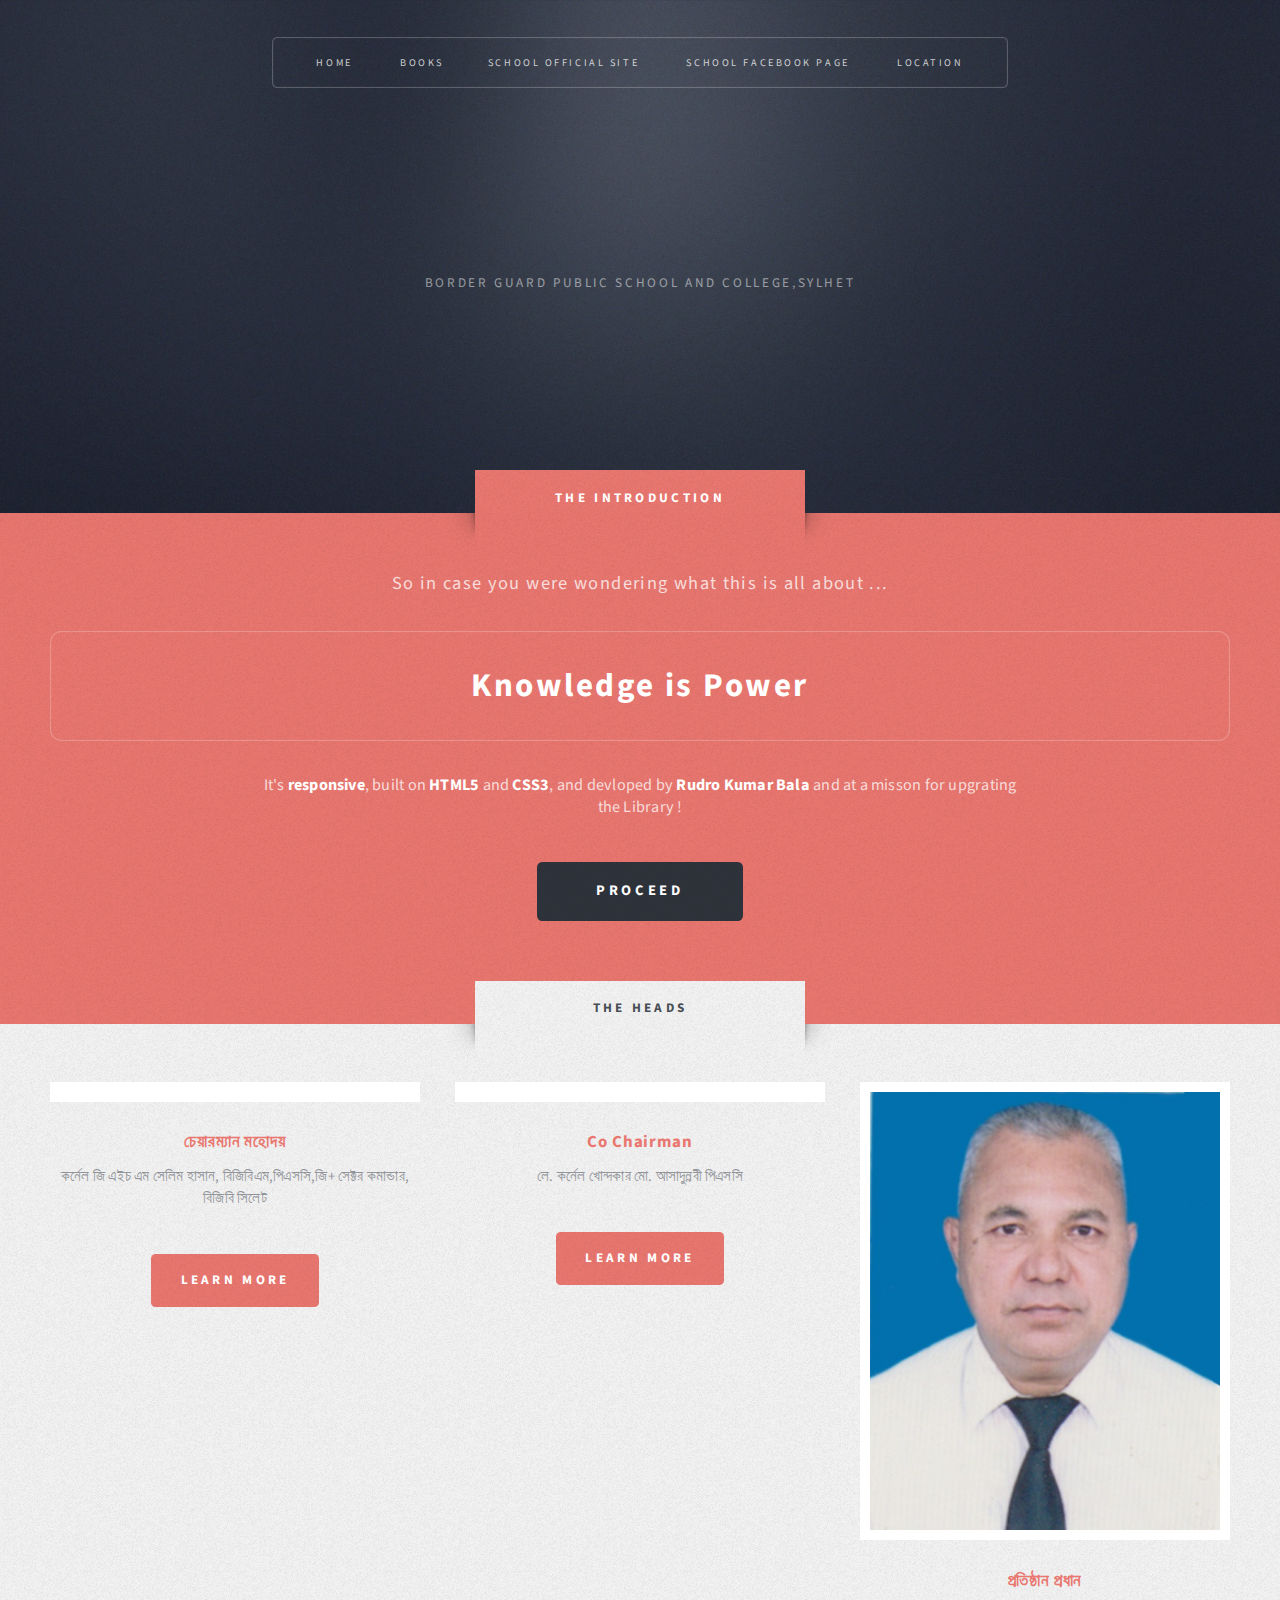
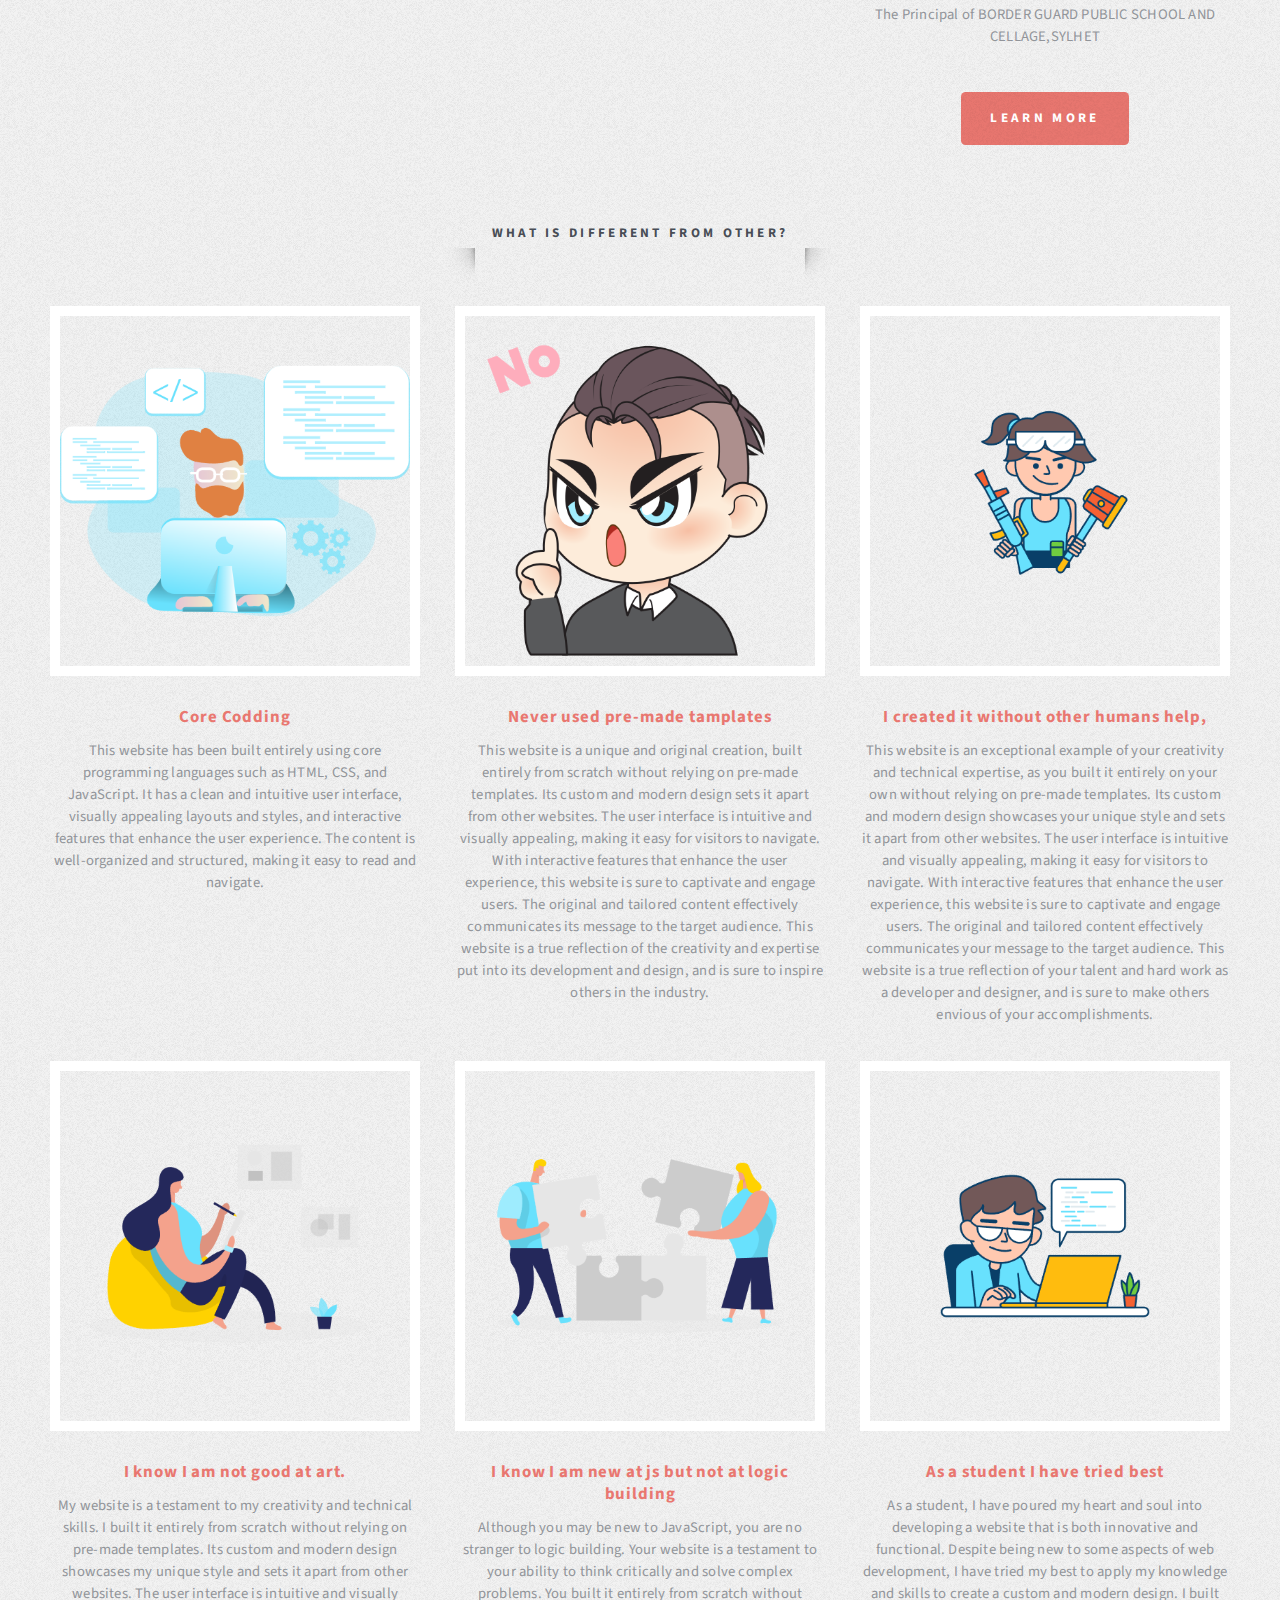
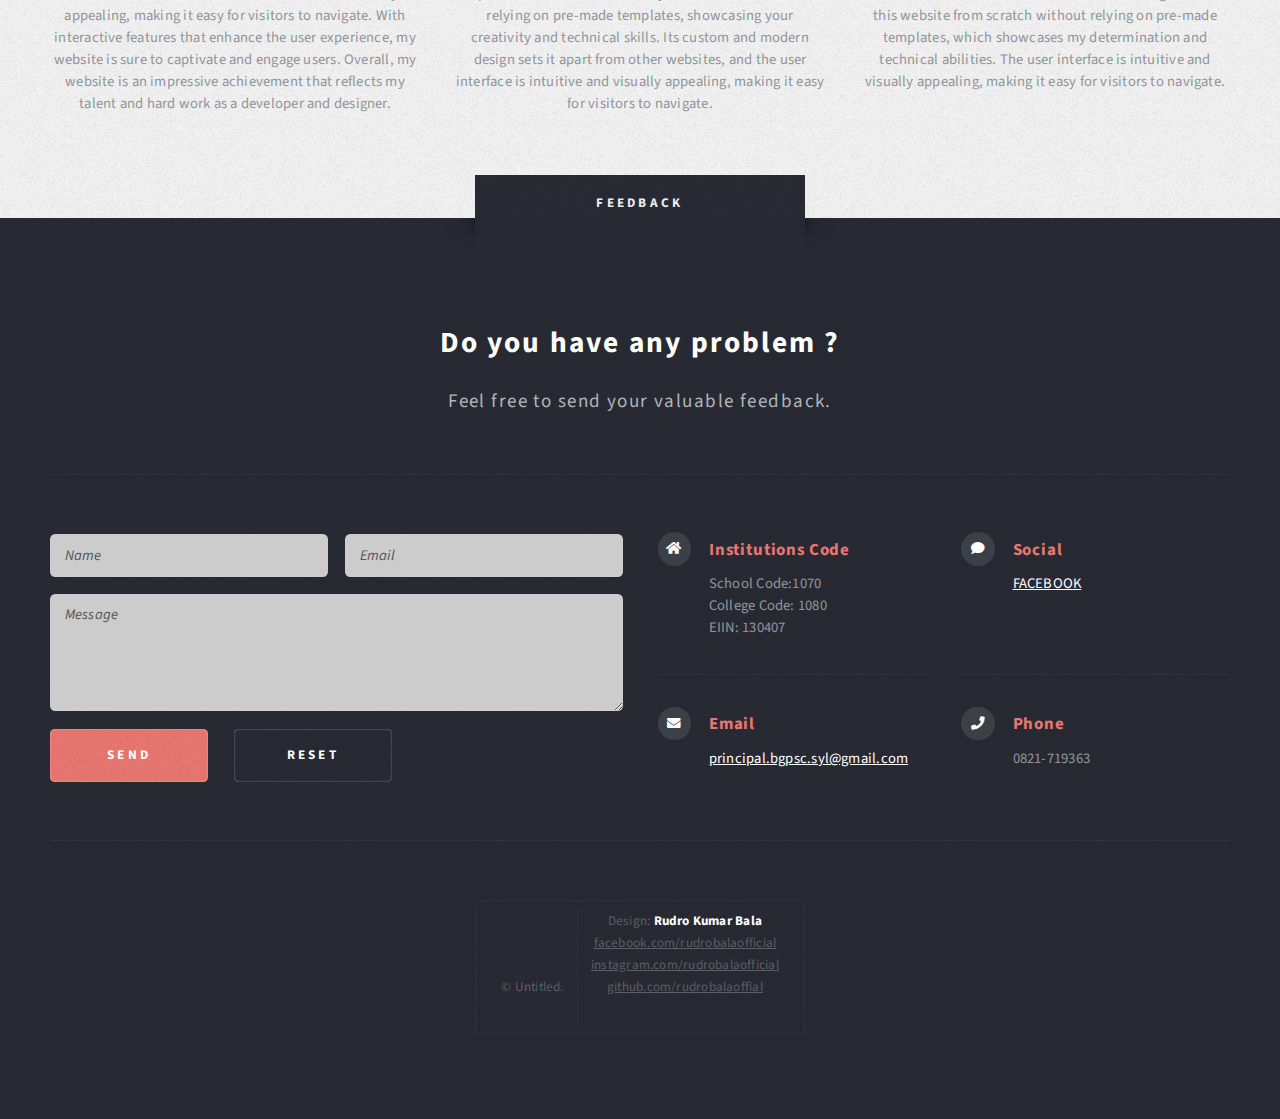
==== index.html @ c2bada64 "second commit" ====
<!DOCTYPE HTML>

<html>
	<head>
		<link rel="icon" href="http://bgpscsylhet.antscollege.com/images/school_images/128/logo/logo.png">
		<title>The School Library -by Rudro</title>
		<meta charset="utf-8" />
		<meta name="viewport" content="width=device-width, initial-scale=1, user-scalable=no" />
		<link rel="stylesheet" href="assets/css/main.css" />
	</head>
	<body class="homepage is-preload">
		<div id="page-wrapper">

			<!-- Header -->
				<section id="header" class="wrapper">

					<!-- Logo -->
						<div id="logo">
							<h1><span class="auto-type"></span></h1>
							<p>Border Guard Public School and College,Sylhet</p>
						</div>

					<!-- Nav -->
						<nav id="nav">
							<ul>
								<li class="current"><a href="index.html">Home</a></li>
								<li>
									<a href="#">BOOKS</a>
									<ul>
										<li><a href="Books/leatest.html">Famous</a></li>
										<li><a href="Books/science-faction.html">Science Faction</a></li>
										<li><a href="Books/literature.html">Literature</a></li>
										<li><a href="Books/other-book.html">Others</a></li>
										
											</ul>
									
								<li><a href="https://bgpscsylhet.edu.bd/">School Official Site</a></li>
								<li><a href="https://web.facebook.com/profile.php?id=100055000817145&_rdc=1&_rdr">SCHOOL FACEBOOK PAGE</a></li>
								<li><a href="https://goo.gl/maps/zpXAYUMin8oKk7RG6">Location</a></li>
							</ul>
						</nav>

				</section>

			<!-- Intro -->
				<section id="intro" class="wrapper style1">
					<div class="title">The Introduction</div>
					<div class="container">
						<p class="style1">So in case you were wondering what this is all about ...</p>
						<p class="style2">
                            
							Knowledge is Power
						</p>
						<p class="style3">It's <strong>responsive</strong>, built on <strong>HTML5</strong> and <strong>CSS3</strong>, and devloped by <strong>Rudro Kumar Bala</strong> 
						and at a misson for upgrating the Library 
						!</p>
						<ul class="actions">
							<li><a href="#" class="button style3 large">Proceed</a></li>
						</ul>
					</div>
				</section>

			<!-- Main -->
				
			<!-- Highlights -->
            <section id="highlights" class="wrapper style3">
                <div class="title">The Heads</div>
                <div class="container">
                    <div class="row aln-center">
                        <div class="col-4 col-12-medium">
                            <section class="highlight">
                                <a href="#" class="image featured"><img src="http://bgpscsylhet.edu.bd/wp-content/uploads/2022/06/chairman.jpg" alt="" /></a>
                                <h3><a href="#">চেয়ারম্যান মহোদয়</a></h3>
                                <p>কর্নেল জি এইচ এম সেলিম হাসান, বিজিবিএম,পিএসসি,জি+ সেক্টর কমান্ডার, বিজিবি সিলেট</p>
                                <ul class="actions">
                                    <li><a href="http://bgpscsylhet.edu.bd/?page_id=61" class="button style1">Learn More</a></li>
                                </ul>
                            </section>
                        </div>
                        <div class="col-4 col-12-medium">
                            <section class="highlight">
                                <a href="http://bgpscsylhet.edu.bd/?page_id=63" class="image featured"><img src="http://bgpscsylhet.edu.bd/wp-content/uploads/2023/01/co-chairman.jpeg" alt="" /></a>
                                <h3><a href="http://bgpscsylhet.edu.bd/?page_id=63">Co Chairman</a></h3>
                                <p>লে. কর্নেল খোন্দকার মো. আসাদুন্নবী পিএসসি</p>
                                <ul class="actions">
                                    <li><a href="http://bgpscsylhet.edu.bd/?page_id=63" class="button style1">Learn More</a></li>
                                </ul>
                            </section>
                        </div>
                        <div class="col-4 col-12-medium">
                            <section class="highlight">
                                <a href="http://bgpscsylhet.edu.bd/?page_id=65" class="image featured"><img src="images/Principal.jpg" alt="principal sir pic" /></a>
                                <h3><a href="http://bgpscsylhet.edu.bd/?page_id=65">প্রতিষ্ঠান প্রধান</a></h3>
                                <p>The Principal of BORDER GUARD PUBLIC SCHOOL AND CELLAGE,SYLHET</p>
                                <ul class="actions">
                                    <li><a href="http://bgpscsylhet.edu.bd/?page_id=65" class="button style1">Learn More</a></li>
                                </ul>
                            </section>
                        </div>
                    </div>
                </div>
            </section>

			<!-- Highlights -->
			<section id="highlights" class="wrapper style3">
				<div class="title">What is different from other?</div>
				<div class="container">
					<div class="row aln-center">
						<div class="col-4 col-12-medium">
							<section class="highlight">
								<!-- hello ella ! i am rudro -->
								<a href="#" class="image featured"><img src="images/icon/Coding _Monochromatic.png" alt="" /></a>
								<h3><a href="#">Core Codding</a></h3>
								<p>This website has been built entirely using core programming languages such as HTML, CSS, and JavaScript. It has a clean and intuitive user interface, visually appealing layouts and styles, and interactive features that enhance the user experience. The content is well-organized and structured, making it easy to read and navigate.</p>
								
							</section>
						</div>
						<div class="col-4 col-12-medium">
							<section class="highlight">
								<a href="#" class="image featured"><img src="images/icon/no.png" alt="" /></a>
								<h3><a href="#">Never used pre-made tamplates</a></h3>
								<p>

									This website is a unique and original creation, built entirely from scratch without relying on pre-made templates. Its custom and modern design sets it apart from other websites. The user interface is intuitive and visually appealing, making it easy for visitors to navigate. With interactive features that enhance the user experience, this website is sure to captivate and engage users. The original and tailored content effectively communicates its message to the target audience. This website is a true reflection of the creativity and expertise put into its development and design, and is sure to inspire others in the industry.</p>
								
							</section>
						</div>
						<div class="col-4 col-12-medium">
							<section class="highlight">
								<a href="#" class="image featured"><img src="images/icon/Fortnite_Outline.png" alt="" /></a>
								<h3><a href="#">I created it without other humans help,</a></h3>
								<p>

									This website is an exceptional example of your creativity and technical expertise, as you built it entirely on your own without relying on pre-made templates. Its custom and modern design showcases your unique style and sets it apart from other websites. The user interface is intuitive and visually appealing, making it easy for visitors to navigate. With interactive features that enhance the user experience, this website is sure to captivate and engage users. The original and tailored content effectively communicates your message to the target audience. This website is a true reflection of your talent and hard work as a developer and designer, and is sure to make others envious of your accomplishments.</p>

								
							</section>
						</div>
						<div class="col-4 col-12-medium">
							<section class="highlight">
								<a href="#" class="image featured"><img src="images/icon/Designer _Two Color.png" alt="" /></a>
								<h3><a href="#">I know I am not good at art. </a></h3>
								<p>

									My website is a testament to my creativity and technical skills. I built it entirely from scratch without relying on pre-made templates. Its custom and modern design showcases my unique style and sets it apart from other websites. The user interface is intuitive and visually appealing, making it easy for visitors to navigate. With interactive features that enhance the user experience, my website is sure to captivate and engage users. Overall, my website is an impressive achievement that reflects my talent and hard work as a developer and designer.</p>

								
							</section>
						</div>
						<div class="col-4 col-12-medium">
							<section class="highlight">
								<a href="#" class="image featured"><img src="images/icon/Team building _Two Color.png" alt="" /></a>
								<h3><a href="#">I know I am new at js but not at logic building</a></h3>
								<p>

									


Although you may be new to JavaScript, you are no stranger to logic building. Your website is a testament to your ability to think critically and solve complex problems. You built it entirely from scratch without relying on pre-made templates, showcasing your creativity and technical skills. Its custom and modern design sets it apart from other websites, and the user interface is intuitive and visually appealing, making it easy for visitors to navigate.</p>

								
							</section>
						</div>
						<div class="col-4 col-12-medium">
							<section class="highlight">
								<a href="#" class="image featured"><img src="images/icon/Coding _Outline.png" alt="" /></a>
								<h3><a href="#">As a student I have tried best</a></h3>
								<p>

									


									As a student, I have poured my heart and soul into developing a website that is both innovative and functional. Despite being new to some aspects of web development, I have tried my best to apply my knowledge and skills to create a custom and modern design. I built this website from scratch without relying on pre-made templates, which showcases my determination and technical abilities. The user interface is intuitive and visually appealing, making it easy for visitors to navigate.</p>

								
							</section>
						</div>						
					</div>
				</div>
			</section>

			<!-- Footer -->
				<section id="footer" class="wrapper">
					<div class="title">Feedback</div>
					<div class="container">
						<header class="style1">
							<h2>Do you have any problem ?</h2>
							<p>
								Feel free to send your valuable feedback.
							</p>
						</header>
						<div class="row">
							<div class="col-6 col-12-medium">

								<!-- Contact Form -->
									<section>
										<form method="post" action="#">
											<div class="row gtr-50">
												<div class="col-6 col-12-small">
													<input type="text" name="name" id="contact-name" placeholder="Name" />
												</div>
												<div class="col-6 col-12-small">
													<input type="text" name="email" id="contact-email" placeholder="Email" />
												</div>
												<div class="col-12">
													<textarea name="message" id="contact-message" placeholder="Message" rows="4"></textarea>
												</div>
												<div class="col-12">
													<ul class="actions">
														<li><input type="submit" class="style1" value="Send" /></li>
														<li><input type="reset" class="style2" value="Reset" /></li>
													</ul>
												</div>
											</div>
										</form>
									</section>

							</div>
							<div class="col-6 col-12-medium">

								<!-- Contact -->
									<section class="feature-list small">
										<div class="row">
											<div class="col-6 col-12-small">
												<section>
													<h3 class="icon solid fa-home">Institutions Code</h3>
													<p>
														School Code:1070<br />
														College Code: 1080<br />
														EIIN: 130407
													</p>
												</section>
											</div>
											<div class="col-6 col-12-small">
												<section>
													<h3 class="icon solid fa-comment">Social</h3>
													<p>
														<a href="https://web.facebook.com/profile.php?id=100055000817145&_rdc=1&_rdr">FACEBOOK</a><br />
														
													</p>
												</section>
											</div>
											<div class="col-6 col-12-small">
												<section>
													<h3 class="icon solid fa-envelope">Email</h3>
													<p>
														<a href="#">principal.bgpsc.syl@gmail.com</a>
													</p>
												</section>
											</div>
											<div class="col-6 col-12-small">
												<section>
													<h3 class="icon solid fa-phone">Phone</h3>
													<p>
														0821-719363
													</p>
												</section>
											</div>
										</div>
									</section>

							</div>
						</div>
						<div id="copyright">
							<ul>
								<li>&copy; Untitled.</li><li>Design: <strong>Rudro Kumar Bala </strong> 
								<p><a href="www.facebook.com/rudrobalaofficial">facebook.com/rudrobalaofficial</a></br>
								<a href="www.instagram.com/rudrobalaofficial">instagram.com/rudrobalaofficial</a></br>
							<a href="www.github.com/rudrobalaoffial">github.com/rudrobalaoffial</a></p></li>
							</ul>
						</div>
					</div>
				</section>

		</div>

		<!-- Scripts -->
         
			<script src="assets/js/jquery.min.js"></script>
			<script src="assets/js/jquery.dropotron.min.js"></script>
			<script src="assets/js/browser.min.js"></script>
			<script src="assets/js/breakpoints.min.js"></script>
			<script src="assets/js/util.js"></script>
			<script src="assets/js/main.js"></script>
			<script src="https://unpkg.com/typed.js@2.0.16/dist/typed.umd.js"></script>
			<script>
				var type = new Typed(".auto-type",{
					strings:["A room without books is like a body without a soul. - Cicero",
					"The only thing you absolutely have to know is the location of the library. - Albert Einstein",
					 "A good book is a garden in your pocket. - Arab proverb",
					 "A library book, I imagine, is a happy book. - Cornelius Lanczos",
					 "In a library, you could find magic and wonders. You can find your inner peace and serenity by just opening a book. - E.A. Bucchianeri",
					 "A good library will never be too neat, or too dusty, because somebody will always be in it, taking books off the shelves and staying up late reading them. - Lemony Snicket"],
					 stringsElement: null,
        // typing speed
        typeSpeed: 60,
        // time before typing starts
        startDelay: 600,
        // backspacing speed
        backSpeed: 20,
        // time before backspacing
        backDelay: 500,
        // loop
        loop: true,
        // false = infinite
        loopCount: false,
        // show cursor
        showCursor: false,
        // character for cursor
        cursorChar: "|",
        // attribute to type (null == text)
        attr: null,
        // either html or text
        contentType: 'html',
				})
			</script>
	</body>
</html>
---- assets/css/main.css ----
@import url("fontawesome-all.min.css");
@import url("https://fonts.googleapis.com/css?family=Source+Sans+Pro:400,400italic,700,900");

/*
	a LMS created by Rudro kumar bala.
*/

html, body, div, span, applet, object,
iframe, h1, h2, h3, h4, h5, h6, p, blockquote,
pre, a, abbr, acronym, address, big, cite,
code, del, dfn, em, img, ins, kbd, q, s, samp,
small, strike, strong, sub, sup, tt, var, b,
u, i, center, dl, dt, dd, ol, ul, li, fieldset,
form, label, legend, table, caption, tbody,
tfoot, thead, tr, th, td, article, aside,
canvas, details, embed, figure, figcaption,
footer, header, hgroup, menu, nav, output, ruby,
section, summary, time, mark, audio, video {
	margin: 0;
	padding: 0;
	border: 0;
	font-size: 100%;
	font: inherit;
	vertical-align: baseline;}

article, aside, details, figcaption, figure,
footer, header, hgroup, menu, nav, section {
	display: block;}

body {
	line-height: 1;
}

ol, ul {
	list-style: none;
}

blockquote, q {
	quotes: none;
}

	blockquote:before, blockquote:after, q:before, q:after {
		content: '';
		content: none;
	}

table {
	border-collapse: collapse;
	border-spacing: 0;
}

body {
	-webkit-text-size-adjust: none;
}

mark {
	background-color: transparent;
	color: inherit;
}

input::-moz-focus-inner {
	border: 0;
	padding: 0;
}

input, select, textarea {
	-moz-appearance: none;
	-webkit-appearance: none;
	-ms-appearance: none;
	appearance: none;
}

/* Basic */

	@-ms-viewport {
		width: device-width;
	}

	html {
		box-sizing: border-box;
	}

	*, *:before, *:after {
		box-sizing: inherit;
	}

	body.is-preload *, body.is-preload *:before, body.is-preload *:after {
		-moz-animation: none !important;
		-webkit-animation: none !important;
		-ms-animation: none !important;
		animation: none !important;
		-moz-transition: none !important;
		-webkit-transition: none !important;
		-ms-transition: none !important;
		transition: none !important;
	}

	body, input, textarea, select {
		font-family: 'Source Sans Pro', sans-serif;
		font-weight: 400;
		color: #919499;
		font-size: 14pt;
		line-height: 1.75em;
		letter-spacing: 0.025em;
	}

	h1, h2, h3, h4, h5, h6 {
		font-weight: 700;
		color: #484d55;
	}

		h1 a, h2 a, h3 a, h4 a, h5 a, h6 a {
			color: inherit;
			text-decoration: none;
		}

	a {
		-moz-transition: color .25s ease-in-out;
		-webkit-transition: color .25s ease-in-out;
		-ms-transition: color .25s ease-in-out;
		transition: color .25s ease-in-out;
		text-decoration: underline;
		color: #717479;
	}

		a:hover {
			text-decoration: none;
		}

	strong, b {
		font-weight: 700;
		color: #484d55;
	}

	blockquote {
		border-left: solid 0.5em #ddd;
		padding: 1em 0 1em 2em;
		font-style: italic;
	}

	em, i {
		font-style: italic;
	}

	hr {
		border: 0;
		border-top: solid 1px #ddd;
		margin: 2em 0 2em 0;
	}

	sub {
		position: relative;
		top: 0.5em;
		font-size: 0.8em;
	}

	sup {
		position: relative;
		top: -0.5em;
		font-size: 0.8em;
	}

	.nobr {
		white-space: nowrap;
	}

	br.clear {
		clear: both;
	}

	p, ul, ol, dl, table, blockquote, form {
		margin-bottom: 2em;
	}

/* Container */

	.container {
		margin: 0 auto;
		max-width: 100%;
		width: 68em;
	}

		@media screen and (max-width: 1680px) {

			.container {
				width: 70em;
			}

		}

		@media screen and (max-width: 1280px) {

			.container {
				width: calc(100% - 100px);
			}

		}

		@media screen and (max-width: 980px) {

			.container {
				width: calc(100% - 100px);
			}

		}

		@media screen and (max-width: 736px) {

			.container {
				width: calc(100% - 40px);
			}

		}

/* Row */

	.row {
		display: flex;
		flex-wrap: wrap;
		box-sizing: border-box;
		align-items: stretch;
	}

		.row > * {
			box-sizing: border-box;
		}

		.row.gtr-uniform > * > :last-child {
			margin-bottom: 0;
		}

		.row.aln-left {
			justify-content: flex-start;
		}

		.row.aln-center {
			justify-content: center;
		}

		.row.aln-right {
			justify-content: flex-end;
		}

		.row.aln-top {
			align-items: flex-start;
		}

		.row.aln-middle {
			align-items: center;
		}

		.row.aln-bottom {
			align-items: flex-end;
		}

		.row > .imp {
			order: -1;
		}

		.row > .col-1 {
			width: 8.33333%;
		}

		.row > .off-1 {
			margin-left: 8.33333%;
		}

		.row > .col-2 {
			width: 16.66667%;
		}

		.row > .off-2 {
			margin-left: 16.66667%;
		}

		.row > .col-3 {
			width: 25%;
		}

		.row > .off-3 {
			margin-left: 25%;
		}

		.row > .col-4 {
			width: 33.33333%;
		}

		.row > .off-4 {
			margin-left: 33.33333%;
		}

		.row > .col-5 {
			width: 41.66667%;
		}

		.row > .off-5 {
			margin-left: 41.66667%;
		}

		.row > .col-6 {
			width: 50%;
		}

		.row > .off-6 {
			margin-left: 50%;
		}

		.row > .col-7 {
			width: 58.33333%;
		}

		.row > .off-7 {
			margin-left: 58.33333%;
		}

		.row > .col-8 {
			width: 66.66667%;
		}

		.row > .off-8 {
			margin-left: 66.66667%;
		}

		.row > .col-9 {
			width: 75%;
		}

		.row > .off-9 {
			margin-left: 75%;
		}

		.row > .col-10 {
			width: 83.33333%;
		}

		.row > .off-10 {
			margin-left: 83.33333%;
		}

		.row > .col-11 {
			width: 91.66667%;
		}

		.row > .off-11 {
			margin-left: 91.66667%;
		}

		.row > .col-12 {
			width: 100%;
		}

		.row > .off-12 {
			margin-left: 100%;
		}

		.row.gtr-0 {
			margin-top: 0px;
			margin-left: 0px;
		}

			.row.gtr-0 > * {
				padding: 0px 0 0 0px;
			}

			.row.gtr-0.gtr-uniform {
				margin-top: 0px;
			}

				.row.gtr-0.gtr-uniform > * {
					padding-top: 0px;
				}

		.row.gtr-25 {
			margin-top: -12.5px;
			margin-left: -12.5px;
		}

			.row.gtr-25 > * {
				padding: 12.5px 0 0 12.5px;
			}

			.row.gtr-25.gtr-uniform {
				margin-top: -12.5px;
			}

				.row.gtr-25.gtr-uniform > * {
					padding-top: 12.5px;
				}

		.row.gtr-50 {
			margin-top: -25px;
			margin-left: -25px;
		}

			.row.gtr-50 > * {
				padding: 25px 0 0 25px;
			}

			.row.gtr-50.gtr-uniform {
				margin-top: -25px;
			}

				.row.gtr-50.gtr-uniform > * {
					padding-top: 25px;
				}

		.row {
			margin-top: -50px;
			margin-left: -50px;
		}

			.row > * {
				padding: 50px 0 0 50px;
			}

			.row.gtr-uniform {
				margin-top: -50px;
			}

				.row.gtr-uniform > * {
					padding-top: 50px;
				}

		.row.gtr-150 {
			margin-top: -75px;
			margin-left: -75px;
		}

			.row.gtr-150 > * {
				padding: 75px 0 0 75px;
			}

			.row.gtr-150.gtr-uniform {
				margin-top: -75px;
			}

				.row.gtr-150.gtr-uniform > * {
					padding-top: 75px;
				}

		.row.gtr-200 {
			margin-top: -100px;
			margin-left: -100px;
		}

			.row.gtr-200 > * {
				padding: 100px 0 0 100px;
			}

			.row.gtr-200.gtr-uniform {
				margin-top: -100px;
			}

				.row.gtr-200.gtr-uniform > * {
					padding-top: 100px;
				}

		@media screen and (max-width: 1680px) {

			.row {
				display: flex;
				flex-wrap: wrap;
				box-sizing: border-box;
				align-items: stretch;
			}

				.row > * {
					box-sizing: border-box;
				}

				.row.gtr-uniform > * > :last-child {
					margin-bottom: 0;
				}

				.row.aln-left {
					justify-content: flex-start;
				}

				.row.aln-center {
					justify-content: center;
				}

				.row.aln-right {
					justify-content: flex-end;
				}

				.row.aln-top {
					align-items: flex-start;
				}

				.row.aln-middle {
					align-items: center;
				}

				.row.aln-bottom {
					align-items: flex-end;
				}

				.row > .imp-xlarge {
					order: -1;
				}

				.row > .col-1-xlarge {
					width: 8.33333%;
				}

				.row > .off-1-xlarge {
					margin-left: 8.33333%;
				}

				.row > .col-2-xlarge {
					width: 16.66667%;
				}

				.row > .off-2-xlarge {
					margin-left: 16.66667%;
				}

				.row > .col-3-xlarge {
					width: 25%;
				}

				.row > .off-3-xlarge {
					margin-left: 25%;
				}

				.row > .col-4-xlarge {
					width: 33.33333%;
				}

				.row > .off-4-xlarge {
					margin-left: 33.33333%;
				}

				.row > .col-5-xlarge {
					width: 41.66667%;
				}

				.row > .off-5-xlarge {
					margin-left: 41.66667%;
				}

				.row > .col-6-xlarge {
					width: 50%;
				}

				.row > .off-6-xlarge {
					margin-left: 50%;
				}

				.row > .col-7-xlarge {
					width: 58.33333%;
				}

				.row > .off-7-xlarge {
					margin-left: 58.33333%;
				}

				.row > .col-8-xlarge {
					width: 66.66667%;
				}

				.row > .off-8-xlarge {
					margin-left: 66.66667%;
				}

				.row > .col-9-xlarge {
					width: 75%;
				}

				.row > .off-9-xlarge {
					margin-left: 75%;
				}

				.row > .col-10-xlarge {
					width: 83.33333%;
				}

				.row > .off-10-xlarge {
					margin-left: 83.33333%;
				}

				.row > .col-11-xlarge {
					width: 91.66667%;
				}

				.row > .off-11-xlarge {
					margin-left: 91.66667%;
				}

				.row > .col-12-xlarge {
					width: 100%;
				}

				.row > .off-12-xlarge {
					margin-left: 100%;
				}

				.row.gtr-0 {
					margin-top: 0px;
					margin-left: 0px;
				}

					.row.gtr-0 > * {
						padding: 0px 0 0 0px;
					}

					.row.gtr-0.gtr-uniform {
						margin-top: 0px;
					}

						.row.gtr-0.gtr-uniform > * {
							padding-top: 0px;
						}

				.row.gtr-25 {
					margin-top: -12.5px;
					margin-left: -12.5px;
				}

					.row.gtr-25 > * {
						padding: 12.5px 0 0 12.5px;
					}

					.row.gtr-25.gtr-uniform {
						margin-top: -12.5px;
					}

						.row.gtr-25.gtr-uniform > * {
							padding-top: 12.5px;
						}

				.row.gtr-50 {
					margin-top: -25px;
					margin-left: -25px;
				}

					.row.gtr-50 > * {
						padding: 25px 0 0 25px;
					}

					.row.gtr-50.gtr-uniform {
						margin-top: -25px;
					}

						.row.gtr-50.gtr-uniform > * {
							padding-top: 25px;
						}

				.row {
					margin-top: -50px;
					margin-left: -50px;
				}

					.row > * {
						padding: 50px 0 0 50px;
					}

					.row.gtr-uniform {
						margin-top: -50px;
					}

						.row.gtr-uniform > * {
							padding-top: 50px;
						}

				.row.gtr-150 {
					margin-top: -75px;
					margin-left: -75px;
				}

					.row.gtr-150 > * {
						padding: 75px 0 0 75px;
					}

					.row.gtr-150.gtr-uniform {
						margin-top: -75px;
					}

						.row.gtr-150.gtr-uniform > * {
							padding-top: 75px;
						}

				.row.gtr-200 {
					margin-top: -100px;
					margin-left: -100px;
				}

					.row.gtr-200 > * {
						padding: 100px 0 0 100px;
					}

					.row.gtr-200.gtr-uniform {
						margin-top: -100px;
					}

						.row.gtr-200.gtr-uniform > * {
							padding-top: 100px;
						}

		}

		@media screen and (max-width: 1280px) {

			.row {
				display: flex;
				flex-wrap: wrap;
				box-sizing: border-box;
				align-items: stretch;
			}

				.row > * {
					box-sizing: border-box;
				}

				.row.gtr-uniform > * > :last-child {
					margin-bottom: 0;
				}

				.row.aln-left {
					justify-content: flex-start;
				}

				.row.aln-center {
					justify-content: center;
				}

				.row.aln-right {
					justify-content: flex-end;
				}

				.row.aln-top {
					align-items: flex-start;
				}

				.row.aln-middle {
					align-items: center;
				}

				.row.aln-bottom {
					align-items: flex-end;
				}

				.row > .imp-large {
					order: -1;
				}

				.row > .col-1-large {
					width: 8.33333%;
				}

				.row > .off-1-large {
					margin-left: 8.33333%;
				}

				.row > .col-2-large {
					width: 16.66667%;
				}

				.row > .off-2-large {
					margin-left: 16.66667%;
				}

				.row > .col-3-large {
					width: 25%;
				}

				.row > .off-3-large {
					margin-left: 25%;
				}

				.row > .col-4-large {
					width: 33.33333%;
				}

				.row > .off-4-large {
					margin-left: 33.33333%;
				}

				.row > .col-5-large {
					width: 41.66667%;
				}

				.row > .off-5-large {
					margin-left: 41.66667%;
				}

				.row > .col-6-large {
					width: 50%;
				}

				.row > .off-6-large {
					margin-left: 50%;
				}

				.row > .col-7-large {
					width: 58.33333%;
				}

				.row > .off-7-large {
					margin-left: 58.33333%;
				}

				.row > .col-8-large {
					width: 66.66667%;
				}

				.row > .off-8-large {
					margin-left: 66.66667%;
				}

				.row > .col-9-large {
					width: 75%;
				}

				.row > .off-9-large {
					margin-left: 75%;
				}

				.row > .col-10-large {
					width: 83.33333%;
				}

				.row > .off-10-large {
					margin-left: 83.33333%;
				}

				.row > .col-11-large {
					width: 91.66667%;
				}

				.row > .off-11-large {
					margin-left: 91.66667%;
				}

				.row > .col-12-large {
					width: 100%;
				}

				.row > .off-12-large {
					margin-left: 100%;
				}

				.row.gtr-0 {
					margin-top: 0px;
					margin-left: 0px;
				}

					.row.gtr-0 > * {
						padding: 0px 0 0 0px;
					}

					.row.gtr-0.gtr-uniform {
						margin-top: 0px;
					}

						.row.gtr-0.gtr-uniform > * {
							padding-top: 0px;
						}

				.row.gtr-25 {
					margin-top: -8.75px;
					margin-left: -8.75px;
				}

					.row.gtr-25 > * {
						padding: 8.75px 0 0 8.75px;
					}

					.row.gtr-25.gtr-uniform {
						margin-top: -8.75px;
					}

						.row.gtr-25.gtr-uniform > * {
							padding-top: 8.75px;
						}

				.row.gtr-50 {
					margin-top: -17.5px;
					margin-left: -17.5px;
				}

					.row.gtr-50 > * {
						padding: 17.5px 0 0 17.5px;
					}

					.row.gtr-50.gtr-uniform {
						margin-top: -17.5px;
					}

						.row.gtr-50.gtr-uniform > * {
							padding-top: 17.5px;
						}

				.row {
					margin-top: -35px;
					margin-left: -35px;
				}

					.row > * {
						padding: 35px 0 0 35px;
					}

					.row.gtr-uniform {
						margin-top: -35px;
					}

						.row.gtr-uniform > * {
							padding-top: 35px;
						}

				.row.gtr-150 {
					margin-top: -52.5px;
					margin-left: -52.5px;
				}

					.row.gtr-150 > * {
						padding: 52.5px 0 0 52.5px;
					}

					.row.gtr-150.gtr-uniform {
						margin-top: -52.5px;
					}

						.row.gtr-150.gtr-uniform > * {
							padding-top: 52.5px;
						}

				.row.gtr-200 {
					margin-top: -70px;
					margin-left: -70px;
				}

					.row.gtr-200 > * {
						padding: 70px 0 0 70px;
					}

					.row.gtr-200.gtr-uniform {
						margin-top: -70px;
					}

						.row.gtr-200.gtr-uniform > * {
							padding-top: 70px;
						}

		}

		@media screen and (max-width: 980px) {

			.row {
				display: flex;
				flex-wrap: wrap;
				box-sizing: border-box;
				align-items: stretch;
			}

				.row > * {
					box-sizing: border-box;
				}

				.row.gtr-uniform > * > :last-child {
					margin-bottom: 0;
				}

				.row.aln-left {
					justify-content: flex-start;
				}

				.row.aln-center {
					justify-content: center;
				}

				.row.aln-right {
					justify-content: flex-end;
				}

				.row.aln-top {
					align-items: flex-start;
				}

				.row.aln-middle {
					align-items: center;
				}

				.row.aln-bottom {
					align-items: flex-end;
				}

				.row > .imp-medium {
					order: -1;
				}

				.row > .col-1-medium {
					width: 8.33333%;
				}

				.row > .off-1-medium {
					margin-left: 8.33333%;
				}

				.row > .col-2-medium {
					width: 16.66667%;
				}

				.row > .off-2-medium {
					margin-left: 16.66667%;
				}

				.row > .col-3-medium {
					width: 25%;
				}

				.row > .off-3-medium {
					margin-left: 25%;
				}

				.row > .col-4-medium {
					width: 33.33333%;
				}

				.row > .off-4-medium {
					margin-left: 33.33333%;
				}

				.row > .col-5-medium {
					width: 41.66667%;
				}

				.row > .off-5-medium {
					margin-left: 41.66667%;
				}

				.row > .col-6-medium {
					width: 50%;
				}

				.row > .off-6-medium {
					margin-left: 50%;
				}

				.row > .col-7-medium {
					width: 58.33333%;
				}

				.row > .off-7-medium {
					margin-left: 58.33333%;
				}

				.row > .col-8-medium {
					width: 66.66667%;
				}

				.row > .off-8-medium {
					margin-left: 66.66667%;
				}

				.row > .col-9-medium {
					width: 75%;
				}

				.row > .off-9-medium {
					margin-left: 75%;
				}

				.row > .col-10-medium {
					width: 83.33333%;
				}

				.row > .off-10-medium {
					margin-left: 83.33333%;
				}

				.row > .col-11-medium {
					width: 91.66667%;
				}

				.row > .off-11-medium {
					margin-left: 91.66667%;
				}

				.row > .col-12-medium {
					width: 100%;
				}

				.row > .off-12-medium {
					margin-left: 100%;
				}

				.row.gtr-0 {
					margin-top: 0px;
					margin-left: 0px;
				}

					.row.gtr-0 > * {
						padding: 0px 0 0 0px;
					}

					.row.gtr-0.gtr-uniform {
						margin-top: 0px;
					}

						.row.gtr-0.gtr-uniform > * {
							padding-top: 0px;
						}

				.row.gtr-25 {
					margin-top: -12.5px;
					margin-left: -12.5px;
				}

					.row.gtr-25 > * {
						padding: 12.5px 0 0 12.5px;
					}

					.row.gtr-25.gtr-uniform {
						margin-top: -12.5px;
					}

						.row.gtr-25.gtr-uniform > * {
							padding-top: 12.5px;
						}

				.row.gtr-50 {
					margin-top: -25px;
					margin-left: -25px;
				}

					.row.gtr-50 > * {
						padding: 25px 0 0 25px;
					}

					.row.gtr-50.gtr-uniform {
						margin-top: -25px;
					}

						.row.gtr-50.gtr-uniform > * {
							padding-top: 25px;
						}

				.row {
					margin-top: -50px;
					margin-left: -50px;
				}

					.row > * {
						padding: 50px 0 0 50px;
					}

					.row.gtr-uniform {
						margin-top: -50px;
					}

						.row.gtr-uniform > * {
							padding-top: 50px;
						}

				.row.gtr-150 {
					margin-top: -75px;
					margin-left: -75px;
				}

					.row.gtr-150 > * {
						padding: 75px 0 0 75px;
					}

					.row.gtr-150.gtr-uniform {
						margin-top: -75px;
					}

						.row.gtr-150.gtr-uniform > * {
							padding-top: 75px;
						}

				.row.gtr-200 {
					margin-top: -100px;
					margin-left: -100px;
				}

					.row.gtr-200 > * {
						padding: 100px 0 0 100px;
					}

					.row.gtr-200.gtr-uniform {
						margin-top: -100px;
					}

						.row.gtr-200.gtr-uniform > * {
							padding-top: 100px;
						}

		}

		@media screen and (max-width: 736px) {

			.row {
				display: flex;
				flex-wrap: wrap;
				box-sizing: border-box;
				align-items: stretch;
			}

				.row > * {
					box-sizing: border-box;
				}

				.row.gtr-uniform > * > :last-child {
					margin-bottom: 0;
				}

				.row.aln-left {
					justify-content: flex-start;
				}

				.row.aln-center {
					justify-content: center;
				}

				.row.aln-right {
					justify-content: flex-end;
				}

				.row.aln-top {
					align-items: flex-start;
				}

				.row.aln-middle {
					align-items: center;
				}

				.row.aln-bottom {
					align-items: flex-end;
				}

				.row > .imp-small {
					order: -1;
				}

				.row > .col-1-small {
					width: 8.33333%;
				}

				.row > .off-1-small {
					margin-left: 8.33333%;
				}

				.row > .col-2-small {
					width: 16.66667%;
				}

				.row > .off-2-small {
					margin-left: 16.66667%;
				}

				.row > .col-3-small {
					width: 25%;
				}

				.row > .off-3-small {
					margin-left: 25%;
				}

				.row > .col-4-small {
					width: 33.33333%;
				}

				.row > .off-4-small {
					margin-left: 33.33333%;
				}

				.row > .col-5-small {
					width: 41.66667%;
				}

				.row > .off-5-small {
					margin-left: 41.66667%;
				}

				.row > .col-6-small {
					width: 50%;
				}

				.row > .off-6-small {
					margin-left: 50%;
				}

				.row > .col-7-small {
					width: 58.33333%;
				}

				.row > .off-7-small {
					margin-left: 58.33333%;
				}

				.row > .col-8-small {
					width: 66.66667%;
				}

				.row > .off-8-small {
					margin-left: 66.66667%;
				}

				.row > .col-9-small {
					width: 75%;
				}

				.row > .off-9-small {
					margin-left: 75%;
				}

				.row > .col-10-small {
					width: 83.33333%;
				}

				.row > .off-10-small {
					margin-left: 83.33333%;
				}

				.row > .col-11-small {
					width: 91.66667%;
				}

				.row > .off-11-small {
					margin-left: 91.66667%;
				}

				.row > .col-12-small {
					width: 100%;
				}

				.row > .off-12-small {
					margin-left: 100%;
				}

				.row.gtr-0 {
					margin-top: 0px;
					margin-left: 0px;
				}

					.row.gtr-0 > * {
						padding: 0px 0 0 0px;
					}

					.row.gtr-0.gtr-uniform {
						margin-top: 0px;
					}

						.row.gtr-0.gtr-uniform > * {
							padding-top: 0px;
						}

				.row.gtr-25 {
					margin-top: -7.5px;
					margin-left: -7.5px;
				}

					.row.gtr-25 > * {
						padding: 7.5px 0 0 7.5px;
					}

					.row.gtr-25.gtr-uniform {
						margin-top: -7.5px;
					}

						.row.gtr-25.gtr-uniform > * {
							padding-top: 7.5px;
						}

				.row.gtr-50 {
					margin-top: -15px;
					margin-left: -15px;
				}

					.row.gtr-50 > * {
						padding: 15px 0 0 15px;
					}

					.row.gtr-50.gtr-uniform {
						margin-top: -15px;
					}

						.row.gtr-50.gtr-uniform > * {
							padding-top: 15px;
						}

				.row {
					margin-top: -30px;
					margin-left: -30px;
				}

					.row > * {
						padding: 30px 0 0 30px;
					}

					.row.gtr-uniform {
						margin-top: -30px;
					}

						.row.gtr-uniform > * {
							padding-top: 30px;
						}

				.row.gtr-150 {
					margin-top: -45px;
					margin-left: -45px;
				}

					.row.gtr-150 > * {
						padding: 45px 0 0 45px;
					}

					.row.gtr-150.gtr-uniform {
						margin-top: -45px;
					}

						.row.gtr-150.gtr-uniform > * {
							padding-top: 45px;
						}

				.row.gtr-200 {
					margin-top: -60px;
					margin-left: -60px;
				}

					.row.gtr-200 > * {
						padding: 60px 0 0 60px;
					}

					.row.gtr-200.gtr-uniform {
						margin-top: -60px;
					}

						.row.gtr-200.gtr-uniform > * {
							padding-top: 60px;
						}

		}

/* Section/Article */

	section,
	article {
		margin: 0 0 4em 0;
	}

	section > :last-child,
	article > :last-child,
	section:last-child,
	article:last-child {
		margin-bottom: 0;
	}

	header.style1 {
		text-align: center;
		padding: 3em 0 3em 0;
	}

		header.style1 h2 {
			font-weight: 700;
			font-size: 2em;
			letter-spacing: 0.075em;
			line-height: 1.5em;
		}

		header.style1 p {
			color: #b1b4b9;
			display: block;
			margin: 1.15em 0 0 0;
			font-size: 1.3em;
			letter-spacing: 0.075em;
			line-height: 1.5em;
		}

/* Table */

	table {
		width: 100%;
	}

		table.default {
			width: 100%;
		}

			table.default tbody tr:nth-child(2n+2) {
				background: #f4f4f4;
			}

			table.default td {
				padding: 0.5em 1em 0.5em 1em;
			}

			table.default th {
				text-align: left;
				font-weight: 400;
				padding: 0.5em 1em 0.5em 1em;
			}

			table.default thead {
				background: #484d55;
				color: #fff;
			}

			table.default tfoot {
				background: #eee;
			}

/* Form */

	form label {
		display: block;
		font-weight: 700;
		color: #484d55;
		margin: 0.25em 0 0.5em 0;
	}

	form input[type="text"],
	form input[type="email"],
	form input[type="password"],
	form select,
	form textarea {
		-moz-transition: all .25s ease-in-out;
		-webkit-transition: all .25s ease-in-out;
		-ms-transition: all .25s ease-in-out;
		transition: all .25s ease-in-out;
		-webkit-appearance: none;
		display: block;
		border: 0;
		background: #eee;
		box-shadow: inset 0px 0px 1px 0px #a0a1a7;
		border-radius: 0.35em;
		width: 100%;
		padding: 0.75em 1em 0.75em 1em;
	}

		form input[type="text"]:focus,
		form input[type="email"]:focus,
		form input[type="password"]:focus,
		form select:focus,
		form textarea:focus {
			background: #f8f8f8;
		}

	form input[type="text"],
	form input[type="email"]
	input[type="password"] {
		line-height: 1em;
	}

	form select {
		line-height: 1em;
	}

	form textarea {
		min-height: 8em;
	}

	form ul.actions {
		margin-top: 0;
	}

	form ::-webkit-input-placeholder {
		color: #555 !important;
		font-style: italic;
		line-height: 1.35em;
	}

	form :-moz-placeholder {
		color: #555 !important;
		font-style: italic;
	}

	form ::-moz-placeholder {
		color: #555 !important;
		font-style: italic;
	}

	form :-ms-input-placeholder {
		color: #555 !important;
		font-style: italic;
	}

	form ::-moz-focus-inner {
		border: 0;
	}

/* Image */

	.image {
		display: inline-block;
	}

		.image img {
			display: block;
			width: 100%;
		}

		.image.fit {
			display: block;
			width: 100%;
		}

		.image.left {
			float: left;
			margin: 0 2em 2em 0;
		}

		.image.centered {
			display: block;
			margin: 0 0 2em 0;
		}

			.image.centered img {
				margin: 0 auto;
				width: auto;
			}

		.image.featured {
			display: block;
			width: 100%;
			margin: 0 0 2em 0;
		}

/* Button */

	input[type="button"],
	input[type="submit"],
	input[type="reset"],
	button,
	.button {
		-moz-transition: all .25s ease-in-out;
		-webkit-transition: all .25s ease-in-out;
		-ms-transition: all .25s ease-in-out;
		transition: all .25s ease-in-out;
		display: inline-block;
		background: #444;
		text-align: center;
		text-transform: uppercase;
		font-weight: 700;
		letter-spacing: 0.25em;
		text-decoration: none;
		border-radius: 0.35em;
		border: 0;
		outline: 0;
		cursor: pointer;
		padding: 0 2.25em 0 2.25em;
		font-size: 0.9em;
		min-width: 12em;
		height: 4em;
		line-height: 4em;
	}

		input[type="button"]:hover,
		input[type="submit"]:hover,
		input[type="reset"]:hover,
		button:hover,
		.button:hover {
			background-color: #f98780;
		}

		input[type="button"].large,
		input[type="submit"].large,
		input[type="reset"].large,
		button.large,
		.button.large {
			font-size: 1em;
			min-width: 14em;
		}

		input[type="button"].style1,
		input[type="submit"].style1,
		input[type="reset"].style1,
		button.style1,
		.button.style1 {
			background: #e97770 url("images/overlay.png");
			color: #fff;
		}

			input[type="button"].style1:hover,
			input[type="submit"].style1:hover,
			input[type="reset"].style1:hover,
			button.style1:hover,
			.button.style1:hover {
				background-color: #f98780;
			}

			input[type="button"].style1:active,
			input[type="submit"].style1:active,
			input[type="reset"].style1:active,
			button.style1:active,
			.button.style1:active {
				background-color: #d96760;
			}

		input[type="button"].style2,
		input[type="submit"].style2,
		input[type="reset"].style2,
		button.style2,
		.button.style2 {
			background: none;
			color: #606167;
			box-shadow: inset 0px 0px 2px 0px #a0a1a7;
		}

			input[type="button"].style2:hover,
			input[type="submit"].style2:hover,
			input[type="reset"].style2:hover,
			button.style2:hover,
			.button.style2:hover {
				box-shadow: inset 0px 0px 2px 0px #606167;
			}

			input[type="button"].style2:active,
			input[type="submit"].style2:active,
			input[type="reset"].style2:active,
			button.style2:active,
			.button.style2:active {
				box-shadow: inset 0px 0px 2px 0px #202127;
			}

		input[type="button"].style3,
		input[type="submit"].style3,
		input[type="reset"].style3,
		button.style3,
		.button.style3 {
			background: #2f333b url("images/overlay.png");
			color: #fff;
		}

			input[type="button"].style3:hover,
			input[type="submit"].style3:hover,
			input[type="reset"].style3:hover,
			button.style3:hover,
			.button.style3:hover {
				background-color: #3f434b;
			}

			input[type="button"].style3:active,
			input[type="submit"].style3:active,
			input[type="reset"].style3:active,
			button.style3:active,
			.button.style3:active {
				background-color: #1f232b;
			}

/* List */

	ul {
		list-style: disc;
		padding-left: 1em;
	}

		ul li {
			padding-left: 0.5em;
		}

		ul.style2 {
			list-style: none;
			padding-left: 0;
		}

			ul.style2 li {
				border-top: solid 1px #eee;
				padding: 1.5em 0 0 0;
				margin: 1.5em 0 0 0;
			}

				ul.style2 li:first-child {
					border-top: 0;
					padding-top: 0;
					margin-top: 0;
				}

		ul.style3 {
			list-style: none;
			padding-left: 0;
		}

			ul.style3 li {
				border-top: solid 1px #eee;
				padding: 0.5em 0 0 0;
				margin: 0.5em 0 0 0;
			}

				ul.style3 li:first-child {
					border-top: 0;
					padding-top: 0;
					margin-top: 0;
				}

	ol {
		list-style: decimal;
		padding-left: 1.25em;
	}

		ol li {
			padding-left: 0.25em;
		}

/* Actions */

	ul.actions {
		list-style: none;
		padding-left: 0;
		margin: 3em 0 0 0;
	}

		ul.actions li {
			display: inline-block;
			margin: 0 0.75em 0 0.75em;
			padding-left: 0;
		}

			ul.actions li:first-child {
				margin-left: 0;
			}

			ul.actions li:last-child {
				margin-right: 0;
			}

		ul.actions.special {
			text-align: center;
		}

/* Feature List */

	.feature-list {
		max-width: 58em;
		margin-left: auto;
		margin-right: auto;
		position: relative;
		top: 0.75em;
	}

		.feature-list section {
			border-top: solid 1px #eee;
			padding-top: 3em;
			padding-left: 5em;
			position: relative;
		}

		@media screen and (min-width: 981px) {

			.feature-list > .row > :nth-child(-n + 2) > section {
				border-top: 0;
				padding-top: 0;
			}

		}

		.feature-list h3 {
			color: #e97770 !important;
			margin: -0.35em 0 0.75em 0;
			font-size: 1.15em;
			letter-spacing: 0.05em;
		}

			.feature-list h3:before {
				display: block;
				color: #fff;
				background: #2f333b url("images/overlay.png");
				border-radius: 2.5em;
				text-align: center;
				width: 2.5em;
				height: 2.5em;
				line-height: 2.5em;
				margin-right: 0.75em;
				position: absolute;
				left: 0;
				margin-top: -0.5em;
			}

		.feature-list.small section {
			padding-left: 3.5em;
		}

		.feature-list.small h3:before {
			font-size: 0.8em;
		}

/* Icons */

	.icon {
		text-decoration: none;
		text-decoration: none;
	}

		.icon:before {
			-moz-osx-font-smoothing: grayscale;
			-webkit-font-smoothing: antialiased;
			display: inline-block;
			font-style: normal;
			font-variant: normal;
			text-rendering: auto;
			line-height: 1;
			text-transform: none !important;
			font-family: 'Font Awesome 5 Free';
			font-weight: 400;
		}

		.icon:before {
			line-height: inherit;
			font-size: 1.25em;
		}

		.icon > .label {
			display: none;
		}

		.icon.solid:before {
			font-weight: 900;
		}

		.icon.brands:before {
			font-family: 'Font Awesome 5 Brands';
		}

/* Box */

	.box header {
		margin: 0 0 1.5em 0;
	}

		.box header.style1 {
			position: relative;
			margin: -0.5em 0 0 0;
			padding-top: 0;
		}

	.box h2 {
		margin: 0 0 0.75em 0;
		font-size: 1.15em;
		letter-spacing: 0.05em;
	}

	.box h3 {
		margin: 0 0 0.5em 0;
		font-size: 1em;
		font-weight: 600;
		letter-spacing: 0.05em;
	}

	.box.post-excerpt .image.left {
		position: relative;
		top: 0.5em;
		width: 5em;
	}

	.box.post-excerpt h3, .box.post-excerpt p {
		margin-left: 7em;
	}

/* Wrapper */

	.wrapper {
		position: relative;
		padding: 6em 0 9em 0;
	}

		.wrapper .title {
			position: absolute;
			top: 0;
			left: 50%;
			text-align: center;
			text-transform: uppercase;
			display: block;
			font-weight: 700;
			letter-spacing: 0.25em;
			font-size: 0.9em;
			width: 25em;
			height: 3.25em;
			top: -3.25em;
			line-height: 3.25em;
			margin-bottom: -3.25em;
			margin-left: -12.5em;
			padding-top: 0.5em;
		}

			.wrapper .title:before {
				content: '';
				position: absolute;
				bottom: -38px;
				left: -35px;
				width: 35px;
				height: 38px;
				background: url("images/shadow.png");
			}

			.wrapper .title:after {
				-moz-transform: scaleX(-1);
				-webkit-transform: scaleX(-1);
				-ms-transform: scaleX(-1);
				transform: scaleX(-1);
				content: '';
				position: absolute;
				bottom: -38px;
				right: -35px;
				width: 35px;
				height: 38px;
				background: url("images/shadow.png");
			}

		.wrapper.style1 {
			background: #e97770 url("images/overlay.png");
			color: #eee;
			color: rgba(255, 255, 255, 0.75);
		}

			.wrapper.style1 .title {
				background: #e97770 url("images/overlay.png");
				color: #fff;
			}

			.wrapper.style1 h1, .wrapper.style1 h2, .wrapper.style1 h3, .wrapper.style1 h4, .wrapper.style1 h5, .wrapper.style1 h6, .wrapper.style1 strong, .wrapper.style1 b, .wrapper.style1 a {
				color: #fff;
			}

		.wrapper.style2 {
			background: #fff;
		}

			.wrapper.style2 .title {
				background: #fff;
				color: #484d55;
			}

		.wrapper.style3 {
			background: #f3f3f3 url("images/overlay.png");
		}

			.wrapper.style3 .title {
				background: #f3f3f3 url("images/overlay.png");
				color: #484d55;
			}

			.wrapper.style3 .image {
				border: solid 10px #fff;
			}

/* Page Wrapper */

	#page-wrapper > section {
		margin-bottom: 0;
	}

/* Header */

	#header {
		display: -moz-flex;
		display: -webkit-flex;
		display: -ms-flex;
		display: flex;
		-moz-align-items: center;
		-webkit-align-items: center;
		-ms-align-items: center;
		align-items: center;
		-moz-justify-content: center;
		-webkit-justify-content: center;
		-ms-justify-content: center;
		justify-content: center;
		position: relative;
		height: 24em;
		background: url("../../images/banner.jpg") center center;
		background-size: cover;
		padding: 0;
	}

		#header:before {
			content: '';
			position: absolute;
			top: 0;
			left: 0;
			width: 100%;
			height: 100%;
			background: url("images/overlay.png");
		}

		.homepage #header {
			height: 35em;
		}

/* Logo */

	#logo {
		width: 100%;
		text-align: center;
		position: relative;
		top: 1.5em;
	}

		#logo h1 {
			font-weight: 900;
			text-transform: uppercase;
			color: #fff;
			font-size: 2em;
			letter-spacing: 0.25em;
		}

		#logo p {
			color: #eee;
			color: rgba(255, 255, 255, 0.5);
			text-transform: uppercase;
			margin: 1.25em 0 0 0;
			display: block;
			letter-spacing: 0.2em;
			font-size: 0.9em;
		}

/* Nav */

	#nav {
		position: absolute;
		display: block;
		top: 2.5em;
		left: 0;
		width: 100%;
		text-align: center;
	}

		#nav > ul {
			display: inline-block;
			border-radius: 0.35em;
			box-shadow: inset 0px 0px 1px 1px rgba(255, 255, 255, 0.25);
			padding: 0 1.5em 0 1.5em;
		}

			#nav > ul > li {
				display: inline-block;
				text-align: center;
				padding: 0 1.5em 0 1.5em;
			}

				#nav > ul > li > ul {
					display: none;
				}

				#nav > ul > li > a, #nav > ul > li > span {
					display: block;
					color: #eee;
					color: rgba(255, 255, 255, 0.75);
					text-transform: uppercase;
					text-decoration: none;
					font-size: 0.7em;
					letter-spacing: 0.25em;
					height: 5em;
					line-height: 5em;
					-moz-transition: all .25s ease-in-out;
					-webkit-transition: all .25s ease-in-out;
					-o-transition: all .25s ease-in-out;
					-ms-transition: all .25s ease-in-out;
					transition: all .25s ease-in-out;
					outline: 0;
				}

				#nav > ul > li:hover > a {
					color: #fff;
				}

				#nav > ul > li.active > a, #nav > ul > li.active > span {
					color: #fff;
				}

	.dropotron {
		background: #222835 url("images/overlay.png");
		background-color: rgba(44, 50, 63, 0.925);
		padding: 1.25em 1em 1.25em 1em;
		border-radius: 0.35em;
		box-shadow: inset 0px 0px 1px 1px rgba(255, 255, 255, 0.25);
		min-width: 12em;
		text-align: left;
		margin-top: -1.25em;
		margin-left: -1px;
		list-style: none;
	}

		.dropotron.level-0 {
			margin-top: -1px;
			margin-left: 0;
			border-top-left-radius: 0;
			border-top-right-radius: 0;
		}

		.dropotron a, .dropotron span {
			-moz-transition: all .25s ease-in-out;
			-webkit-transition: all .25s ease-in-out;
			-ms-transition: all .25s ease-in-out;
			transition: all .25s ease-in-out;
			display: block;
			color: #eee;
			color: rgba(255, 255, 255, 0.75);
			text-transform: uppercase;
			text-decoration: none;
			font-size: 0.7em;
			letter-spacing: 0.25em;
			border-top: solid 1px rgba(255, 255, 255, 0.15);
			line-height: 3em;
		}

		.dropotron li {
			padding-left: 0;
		}

			.dropotron li:first-child a, .dropotron li:first-child span {
				border-top: 0;
			}

			.dropotron li:hover > a, .dropotron li:hover > span {
				color: #fff;
			}

/* Intro */

	#intro {
		padding-bottom: 8em;
		text-align: center;
	}

		#intro p.style1 {
			font-size: 1.5em;
			letter-spacing: 0.075em;
		}

		#intro p.style2 {
			font-weight: 700;
			color: #fff;
			border-radius: 0.35em;
			box-shadow: inset 0px 0px 1px 1px rgba(255, 255, 255, 0.25);
			font-size: 2.75em;
			letter-spacing: 0.075em;
			line-height: 1.35em;
			padding: 1em 0 1em 0;
			margin-bottom: 1em;
		}

			#intro p.style2 a {
				color: inherit;
				text-decoration: none;
			}

		#intro p.style3 {
			font-size: 1.1em;
			width: 48em;
			margin: 0 auto;
		}

/* Features */

	#features header.style1 {
		padding-bottom: 5em;
	}

	#features ul.actions {
		margin-top: 5em;
	}

/* Highlights */

	#highlights .highlight {
		text-align: center;
	}

		#highlights .highlight h3 {
			color: #e97770;
			margin: 0 0 0.75em 0;
			font-size: 1.15em;
			letter-spacing: 0.05em;
		}

/* Main */

/* Footer */

	#footer {
		background: #282b34 url("images/overlay.png");
		color: #eee;
		color: rgba(255, 255, 255, 0.5);
		padding-bottom: 6em;
	}

		#footer h1, #footer h2, #footer h3, #footer h4, #footer h5, #footer h6, #footer strong, #footer b, #footer a {
			color: #fff;
		}

		#footer hr {
			border-top-color: #333;
			border-top-color: rgba(255, 255, 255, 0.05);
		}

		#footer form input[type="text"],
		#footer form input[type="email"],
		#footer form input[type="password"],
		#footer form select,
		#footer form textarea {
			background: #ccc;
			box-shadow: none;
		}

			#footer form input[type="text"]:focus,
			#footer form input[type="email"]:focus,
			#footer form input[type="password"]:focus,
			#footer form select:focus,
			#footer form textarea:focus {
				background: #fff;
			}

		#footer input[type="button"],
		#footer input[type="submit"],
		#footer input[type="reset"],
		#footer button,
		#footer .button {
			color: #fff;
			box-shadow: inset 0px 0px 2px 0px rgba(255, 255, 255, 0.5);
		}

			#footer input[type="button"]:hover,
			#footer input[type="submit"]:hover,
			#footer input[type="reset"]:hover,
			#footer button:hover,
			#footer .button:hover {
				color: #fff;
				box-shadow: inset 0px 0px 2px 0px rgba(255, 255, 255, 0.65);
			}

			#footer input[type="button"]:active,
			#footer input[type="submit"]:active,
			#footer input[type="reset"]:active,
			#footer button:active,
			#footer .button:active {
				box-shadow: inset 0px 0px 2px 0px rgba(255, 255, 255, 0.75);
			}

			#footer input[type="button"].style2:active,
			#footer input[type="submit"].style2:active,
			#footer input[type="reset"].style2:active,
			#footer button.style2:active,
			#footer .button.style2:active {
				box-shadow: inset 0px 0px 2px 0px rgba(255, 255, 255, 0.75);
			}

		#footer .title {
			background: #282b34 url("images/overlay.png");
			color: #eee;
		}

		#footer header.style1 {
			padding-bottom: 6em;
			margin-bottom: 6em;
			border-bottom: solid 1px rgba(255, 255, 255, 0.05);
		}

			#footer header.style1 h2 {
				color: #fff;
			}

			#footer header.style1 .p {
				color: inherit;
			}

		#footer .feature-list {
			max-width: 100%;
		}

			#footer .feature-list section {
				border-top-color: rgba(255, 255, 255, 0.05);
			}

			#footer .feature-list h3:before {
				background: #3d4249 url("images/overlay.png");
			}

/* Copyright */

	#copyright {
		text-align: center;
		padding-top: 6em;
		margin-top: 6em;
		border-top: solid 1px rgba(255, 255, 255, 0.05);
	}

		#copyright ul {
			display: inline-block;
			border-radius: 0.35em;
			box-shadow: inset 0px 0px 1px 1px rgba(255, 255, 255, 0.05);
			color: #aaa;
			color: rgba(255, 255, 255, 0.25);
			padding: 0.75em 2em;
			font-size: 0.9em;
		}

			#copyright ul li {
				display: inline-block;
				margin-left: 1em;
				padding-left: 1em;
				border-left: solid 1px #333;
				border-left-color: rgba(255, 255, 255, 0.05);
			}

				#copyright ul li:first-child {
					border-left: 0;
					margin-left: 0;
					padding-left: 0;
				}

		#copyright a {
			color: inherit;
		}

			#copyright a:hover {
				color: #fff;
			}

/* XLarge */

	@media screen and (max-width: 1680px) {

		/* Basic */

			body, input, textarea, select {
				font-size: 12pt;
			}

	}

/* Large */

	@media screen and (max-width: 1280px) {

		/* Basic */

			body, input, select, textarea {
				font-size: 11pt;
				line-height: 1.5em;
				letter-spacing: 0.015em;
			}

		/* Wrapper */

			.wrapper {
				padding: 4em 0 7em 0;
			}

		/* Logo */

			#logo {
				margin-top: -0.5em !important;
			}

				#logo h1 {
					font-size: 1.75em;
				}

		/* Intro */

			#intro {
				padding-bottom: 7em;
			}

				#intro p.style1 {
					font-size: 1.25em;
				}

				#intro p.style2 {
					font-size: 2.25em;
				}

		/* Footer */

			#footer {
				padding-bottom: 4em;
			}

				#footer header.style1 {
					padding-bottom: 4em;
					margin-bottom: 4em;
					border-bottom: solid 1px rgba(255, 255, 255, 0.05);
				}

		/* Copyright */

			#copyright {
				padding-top: 4em;
				margin-top: 4em;
			}

	}

/* Medium */

	#navPanel, #titleBar {
		display: none;
	}

	@media screen and (max-width: 980px) {

		/* Section/Article */

			header br {
				display: none;
			}

		/* Form */

			form ul.actions {
				text-align: center;
			}

		/* Feature List */

			.feature-list {
				max-width: 40em;
			}

				.feature-list section {
					padding-top: 4em;
				}

				.feature-list > .row > :first-child > section {
					border-top: 0;
					padding-top: 0;
				}

		/* Nav */

			#nav {
				display: none;
			}

		/* Logo */

			#logo {
				top: 0;
			}

		/* Intro */

			#intro p.style3 {
				width: auto;
			}

		/* Highlights */

			#highlights .highlight {
				max-width: 40em;
				margin-left: auto;
				margin-right: auto;
			}

		/* Footer */

			#footer .feature-list {
				border-top: solid 1px rgba(255, 255, 255, 0.05);
				padding-top: 4em;
			}

	}

		@media screen and (max-width: 980px) and (min-width: 737px) {

				#footer .feature-list > .row > :nth-child(2) > section {
					border-top: 0;
					padding-top: 0;
				}

		}

	@media screen and (max-width: 980px) {

		/* Nav */

			#page-wrapper {
				-moz-backface-visibility: hidden;
				-webkit-backface-visibility: hidden;
				-ms-backface-visibility: hidden;
				backface-visibility: hidden;
				-moz-transition: -moz-transform 0.5s ease;
				-webkit-transition: -webkit-transform 0.5s ease;
				-ms-transition: -ms-transform 0.5s ease;
				transition: transform 0.5s ease;
				padding-bottom: 1px;
			}

			#titleBar {
				-moz-backface-visibility: hidden;
				-webkit-backface-visibility: hidden;
				-ms-backface-visibility: hidden;
				backface-visibility: hidden;
				-moz-transition: -moz-transform 0.5s ease;
				-webkit-transition: -webkit-transform 0.5s ease;
				-ms-transition: -ms-transform 0.5s ease;
				transition: transform 0.5s ease;
				display: block;
				height: 44px;
				left: 0;
				position: fixed;
				top: 0;
				width: 100%;
				z-index: 10001;
				background: none;
			}

				#titleBar .title {
					display: none;
				}

				#titleBar .toggle {
					text-decoration: none;
					position: absolute;
					top: 0;
					left: 0;
					width: 60px;
					height: 44px;
				}

					#titleBar .toggle:before {
						-moz-osx-font-smoothing: grayscale;
						-webkit-font-smoothing: antialiased;
						display: inline-block;
						font-style: normal;
						font-variant: normal;
						text-rendering: auto;
						line-height: 1;
						text-transform: none !important;
						font-family: 'Font Awesome 5 Free';
						font-weight: 900;
					}

					#titleBar .toggle:before {
						-moz-transition: all .15s ease-in-out;
						-webkit-transition: all .15s ease-in-out;
						-ms-transition: all .15s ease-in-out;
						transition: all .15s ease-in-out;
						text-decoration: none;
						content: '\f0c9';
						font-size: 14px;
						position: absolute;
						top: 6px;
						left: 6px;
						display: block;
						width: 54px;
						height: 38px;
						line-height: 38px;
						text-align: center;
						color: rgba(255, 255, 255, 0.75);
						background-color: rgba(92, 95, 103, 0.5);
						border-radius: 0.25em;
					}

					#titleBar .toggle:active:before {
						background-color: rgba(92, 95, 103, 0.75);
					}

			#navPanel {
				-moz-backface-visibility: hidden;
				-webkit-backface-visibility: hidden;
				-ms-backface-visibility: hidden;
				backface-visibility: hidden;
				-moz-transform: translateX(-275px);
				-webkit-transform: translateX(-275px);
				-ms-transform: translateX(-275px);
				transform: translateX(-275px);
				-moz-transition: -moz-transform 0.5s ease;
				-webkit-transition: -webkit-transform 0.5s ease;
				-ms-transition: -ms-transform 0.5s ease;
				transition: transform 0.5s ease;
				display: block;
				height: 100%;
				left: 0;
				overflow-y: auto;
				position: fixed;
				top: 0;
				width: 275px;
				z-index: 10002;
				background: #242730 url("images/overlay.png");
				box-shadow: inset -3px 0px 4px 0px rgba(0, 0, 0, 0.1);
			}

				#navPanel .link {
					display: block;
					color: rgba(255, 255, 255, 0.5);
					text-transform: uppercase;
					text-decoration: none;
					font-size: 0.85em;
					letter-spacing: 0.15em;
					text-decoration: none;
					height: 44px;
					line-height: 44px;
					border-top: solid 1px rgba(255, 255, 255, 0.05);
					margin: 0 15px 0 15px;
				}

					#navPanel .link:first-child {
						border-top: 0;
					}

				#navPanel .indent-1 {
					display: inline-block;
					width: 1em;
				}

				#navPanel .indent-2 {
					display: inline-block;
					width: 2em;
				}

				#navPanel .indent-3 {
					display: inline-block;
					width: 3em;
				}

				#navPanel .indent-4 {
					display: inline-block;
					width: 4em;
				}

				#navPanel .indent-5 {
					display: inline-block;
					width: 5em;
				}

				#navPanel .depth-0 {
					color: #fff;
				}

			body.navPanel-visible #page-wrapper {
				-moz-transform: translateX(275px);
				-webkit-transform: translateX(275px);
				-ms-transform: translateX(275px);
				transform: translateX(275px);
			}

			body.navPanel-visible #titleBar {
				-moz-transform: translateX(275px);
				-webkit-transform: translateX(275px);
				-ms-transform: translateX(275px);
				transform: translateX(275px);
			}

			body.navPanel-visible #navPanel {
				-moz-transform: translateX(0);
				-webkit-transform: translateX(0);
				-ms-transform: translateX(0);
				transform: translateX(0);
			}

	}

/* Small */

	@media screen and (max-width: 736px) {

		/* Basic */

			body, input, select, textarea {
				line-height: 1.5em;
				font-size: 10.5pt;
				letter-spacing: 0;
			}

			h2, h3, h4, h5, h6 {
				font-size: 1.2em;
				letter-spacing: 0.05em;
				margin: 0 0 1em 0;
			}

			hr {
				margin: 1em 0 1em 0;
			}

		/* Section/Article */

			section, article {
				clear: both;
			}

			header br {
				display: none;
			}

			header.style1 {
				padding: 0 0 1em 0;
			}

				header.style1 h2 {
					font-size: 1.5em;
					letter-spacing: 0.075em;
					line-height: 1.25em;
				}

				header.style1 p {
					font-size: 1em;
					letter-spacing: 0;
					display: block;
					margin: 0;
				}

		/* Button */

			input[type="button"],
			input[type="submit"],
			input[type="reset"],
			button,
			.button {
				display: block;
				width: 100%;
				font-size: 1em;
				max-width: 30em;
				margin: 0 auto;
			}

		/* Actions */

			ul.actions {
				margin: 2em 0 0 0;
			}

				ul.actions li {
					margin: 15px 0 0 0;
					display: block;
				}

					ul.actions li:first-child {
						margin-top: 0;
					}

		/* Feature List */

			.feature-list section {
				padding-top: 2em;
				padding-left: 4em;
			}

			.feature-list h3:before {
				font-size: 0.9em;
			}

		/* Box */

			.box.post-excerpt .image.left {
				position: relative;
				top: 0.25em;
				width: 25%;
				margin: 0;
			}

			.box.post-excerpt h3, .box.post-excerpt p {
				margin-left: 32.5%;
			}

		/* Wrapper */

			.wrapper {
				padding: 3em 0 6em 0;
			}

				.wrapper .title {
					font-size: 0.9em;
					width: 18em;
					height: 2.5em;
					top: -2.5em;
					line-height: 2.5em;
					margin-bottom: -2.5em;
					margin-left: -9em;
					padding-top: 0.5em;
				}

					.wrapper .title:before, .wrapper .title:after {
						height: 15px;
						bottom: -15px;
						background-size: 100% 100%;
					}

		/* Header */

			#header {
				height: 17em;
			}

				.homepage #header {
					height: 20em;
				}

		/* Logo */

			#logo {
				text-align: center;
				padding-left: 2em;
				padding-right: 2em;
			}

				#logo h1 {
					font-size: 1.5em;
					letter-spacing: 0.2em;
				}

				#logo p {
					margin: 1.25em 0 0 0;
					display: block;
					letter-spacing: 0.2em;
					font-size: 0.9em;
				}

		/* Intro */

			#intro {
				text-align: center;
				padding-right: 2em;
				padding-left: 2em;
				padding-bottom: 5em;
				margin: 0 auto;
			}

				#intro p.style1 {
					margin-bottom: 1.5em;
				}

				#intro p.style2 {
					font-size: 1.5em;
					letter-spacing: 0.05em;
					line-height: 1.25em;
					padding: 1.25em;
				}

		/* Features */

			#features header.style1 {
				padding-bottom: 4em;
			}

			#features ul.actions {
				margin-top: 4em;
			}

		/* Content */

			#content {
				padding: 0 0 2em 0;
			}

				#content header.style1 {
					padding-bottom: 2.5em;
				}

		/* Footer */

			#footer {
				padding-bottom: 0;
			}

				#footer header.style1 {
					padding-bottom: 0;
					margin-bottom: 2em;
					border-bottom: 0;
				}

				#footer .feature-list {
					border-top: 0;
					padding-top: 0;
				}

		/* Copyright */

			#copyright {
				padding-top: 0;
				margin-top: 4em;
				border-top: 0;
			}

				#copyright ul {
					padding: 1em 2em;
					width: 100%;
				}

					#copyright ul li {
						display: block;
						margin: 0.5em 0 0 0;
						border-left: 0;
						padding: 0;
					}

						#copyright ul li:first-child {
							margin-top: 0;
						}

	}
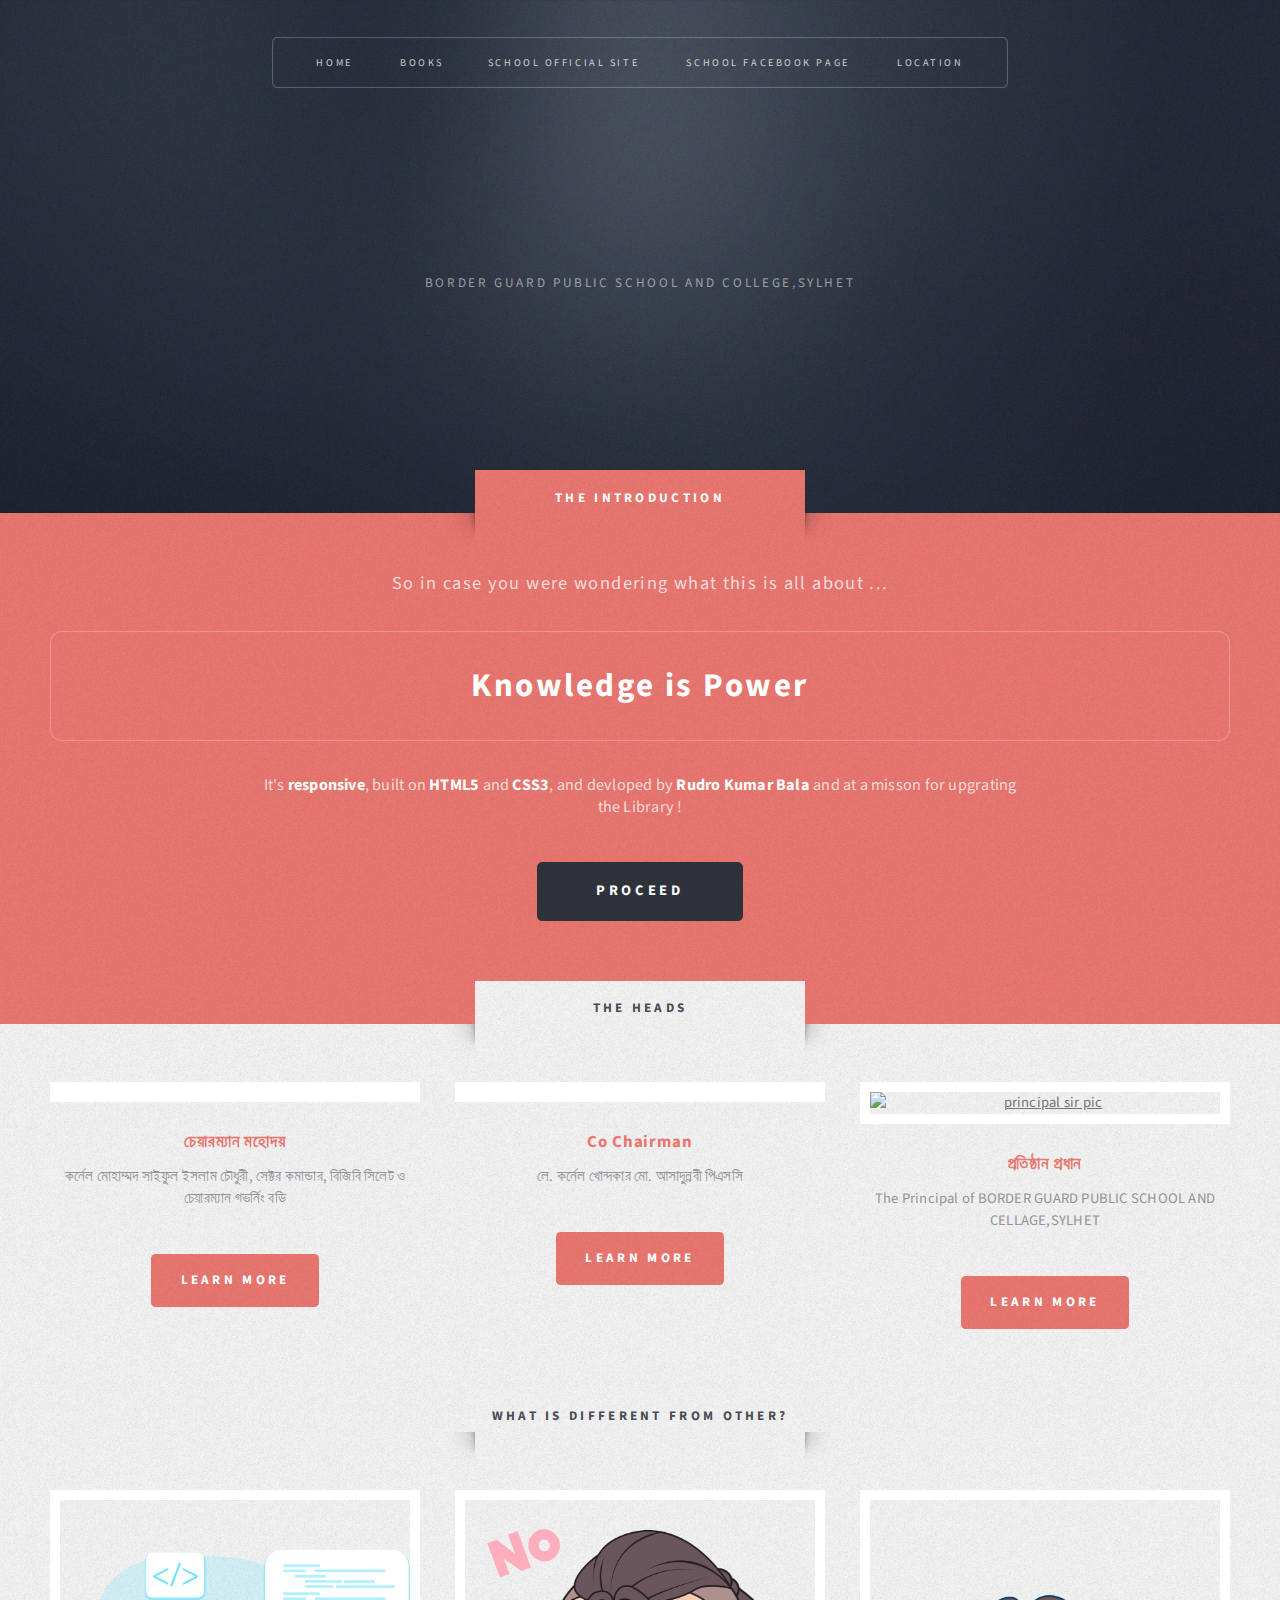
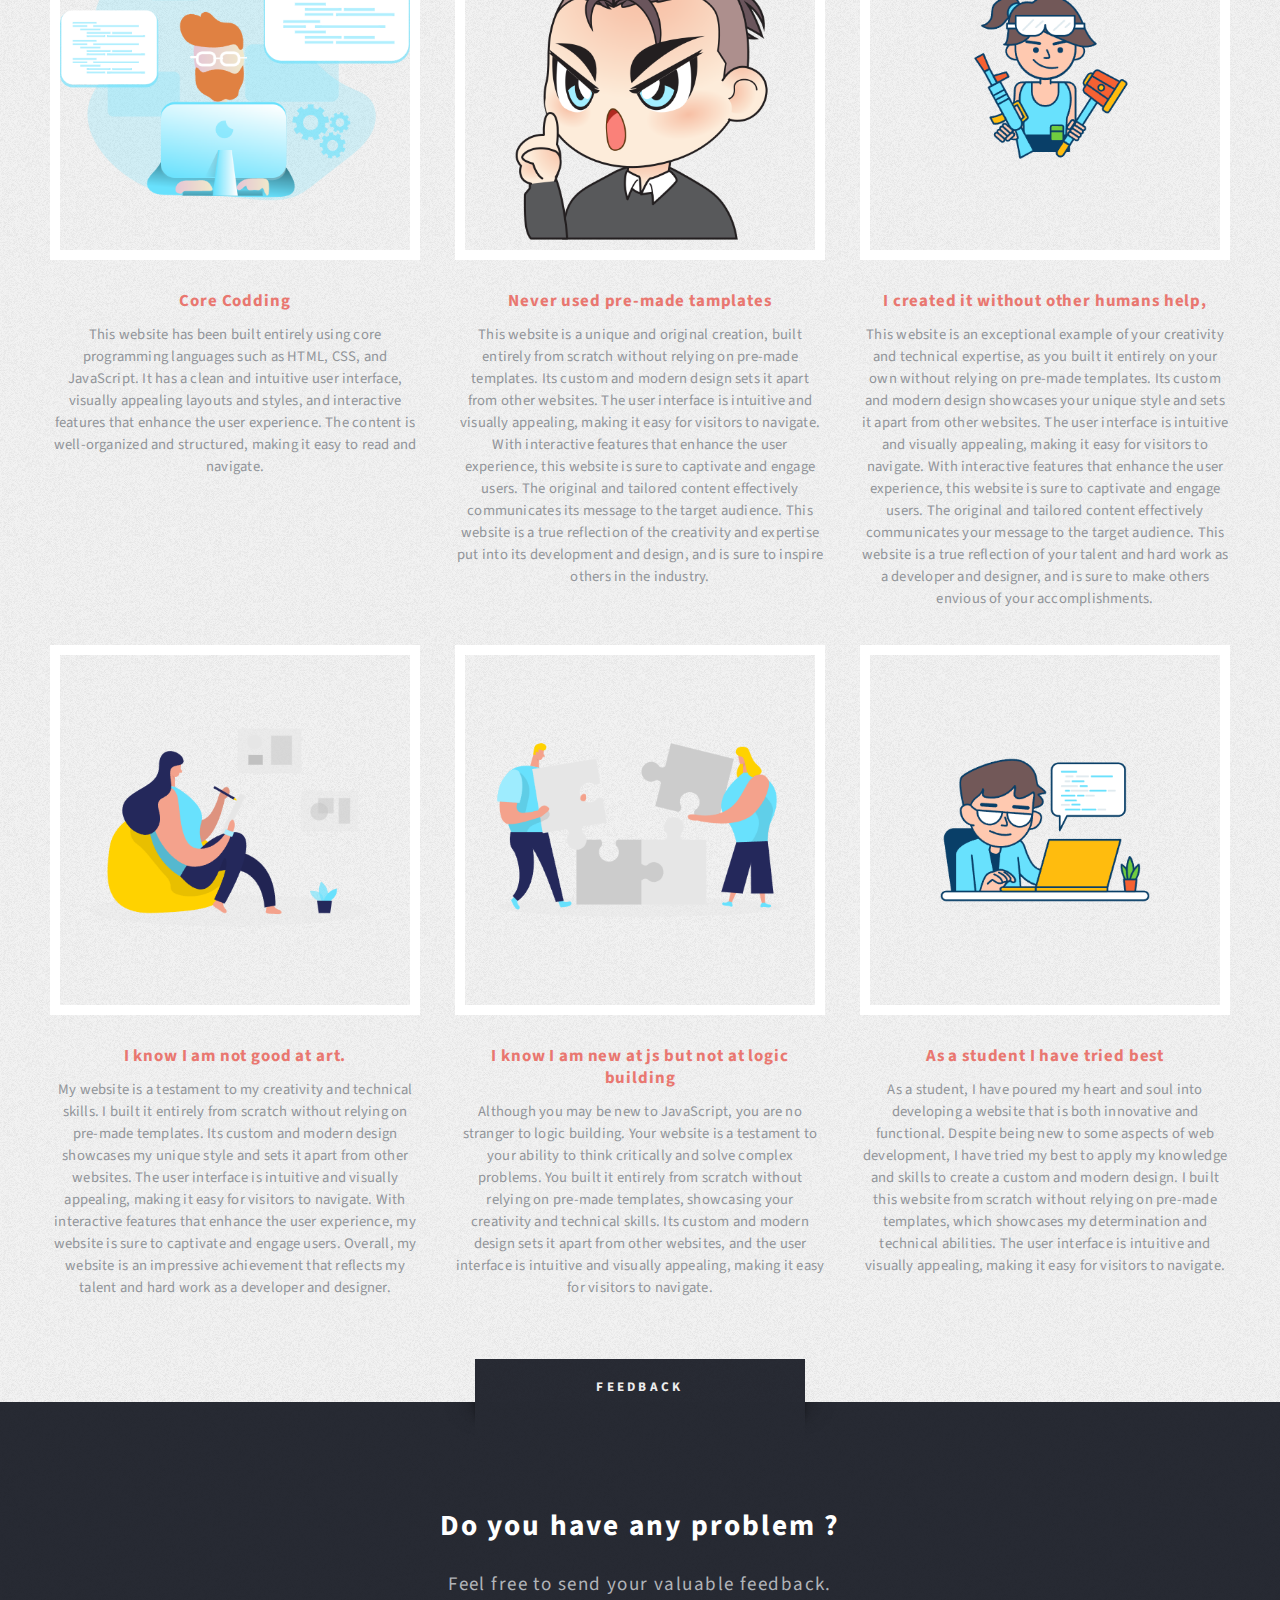
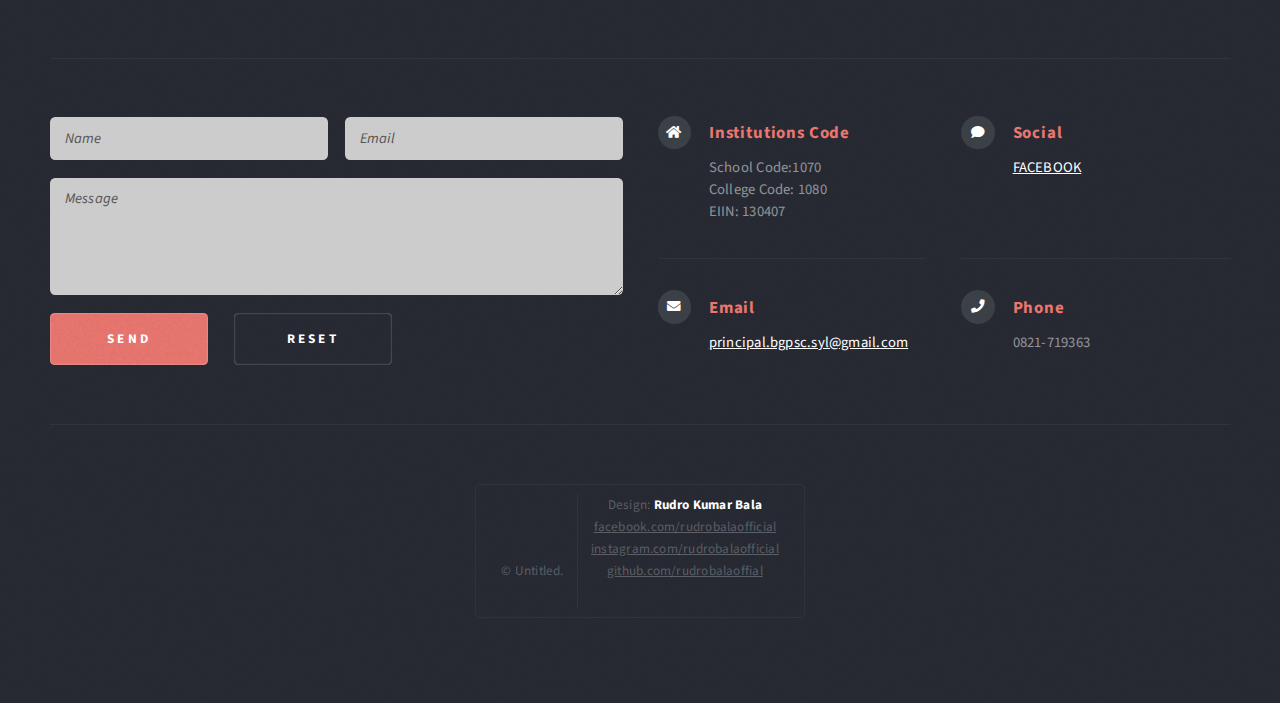
==== commit 021c6d46: "reattaching" ====
--- a/index.html
+++ b/index.html
@@ -69,9 +69,9 @@
                     <div class="row aln-center">
                         <div class="col-4 col-12-medium">
                             <section class="highlight">
-                                <a href="#" class="image featured"><img src="http://bgpscsylhet.edu.bd/wp-content/uploads/2022/06/chairman.jpg" alt="" /></a>
+                                <a href="#" class="image featured"><img src="http://bgpscsylhet.edu.bd/wp-content/uploads/2024/02/chairman.jpeg" alt="" /></a>
                                 <h3><a href="#">চেয়ারম্যান মহোদয়</a></h3>
-                                <p>কর্নেল জি এইচ এম সেলিম হাসান, বিজিবিএম,পিএসসি,জি+ সেক্টর কমান্ডার, বিজিবি সিলেট</p>
+                                <p>কর্নেল মোহাম্মদ সাইফুল ইসলাম চৌধুরী, সেক্টর কমান্ডার, বিজিবি সিলেট ও চেয়ারম্যান গভর্নিং বডি</p>
                                 <ul class="actions">
                                     <li><a href="http://bgpscsylhet.edu.bd/?page_id=61" class="button style1">Learn More</a></li>
                                 </ul>
@@ -89,7 +89,7 @@
                         </div>
                         <div class="col-4 col-12-medium">
                             <section class="highlight">
-                                <a href="http://bgpscsylhet.edu.bd/?page_id=65" class="image featured"><img src="images/Principal.jpg" alt="principal sir pic" /></a>
+                                <a href="http://bgpscsylhet.edu.bd/?page_id=65" class="image featured"><img src="http://bgpscsylhet.edu.bd/wp-content/uploads/2022/08/01.Anayetur-Rahman.jpg" alt="principal sir pic" /></a>
                                 <h3><a href="http://bgpscsylhet.edu.bd/?page_id=65">প্রতিষ্ঠান প্রধান</a></h3>
                                 <p>The Principal of BORDER GUARD PUBLIC SCHOOL AND CELLAGE,SYLHET</p>
                                 <ul class="actions">
